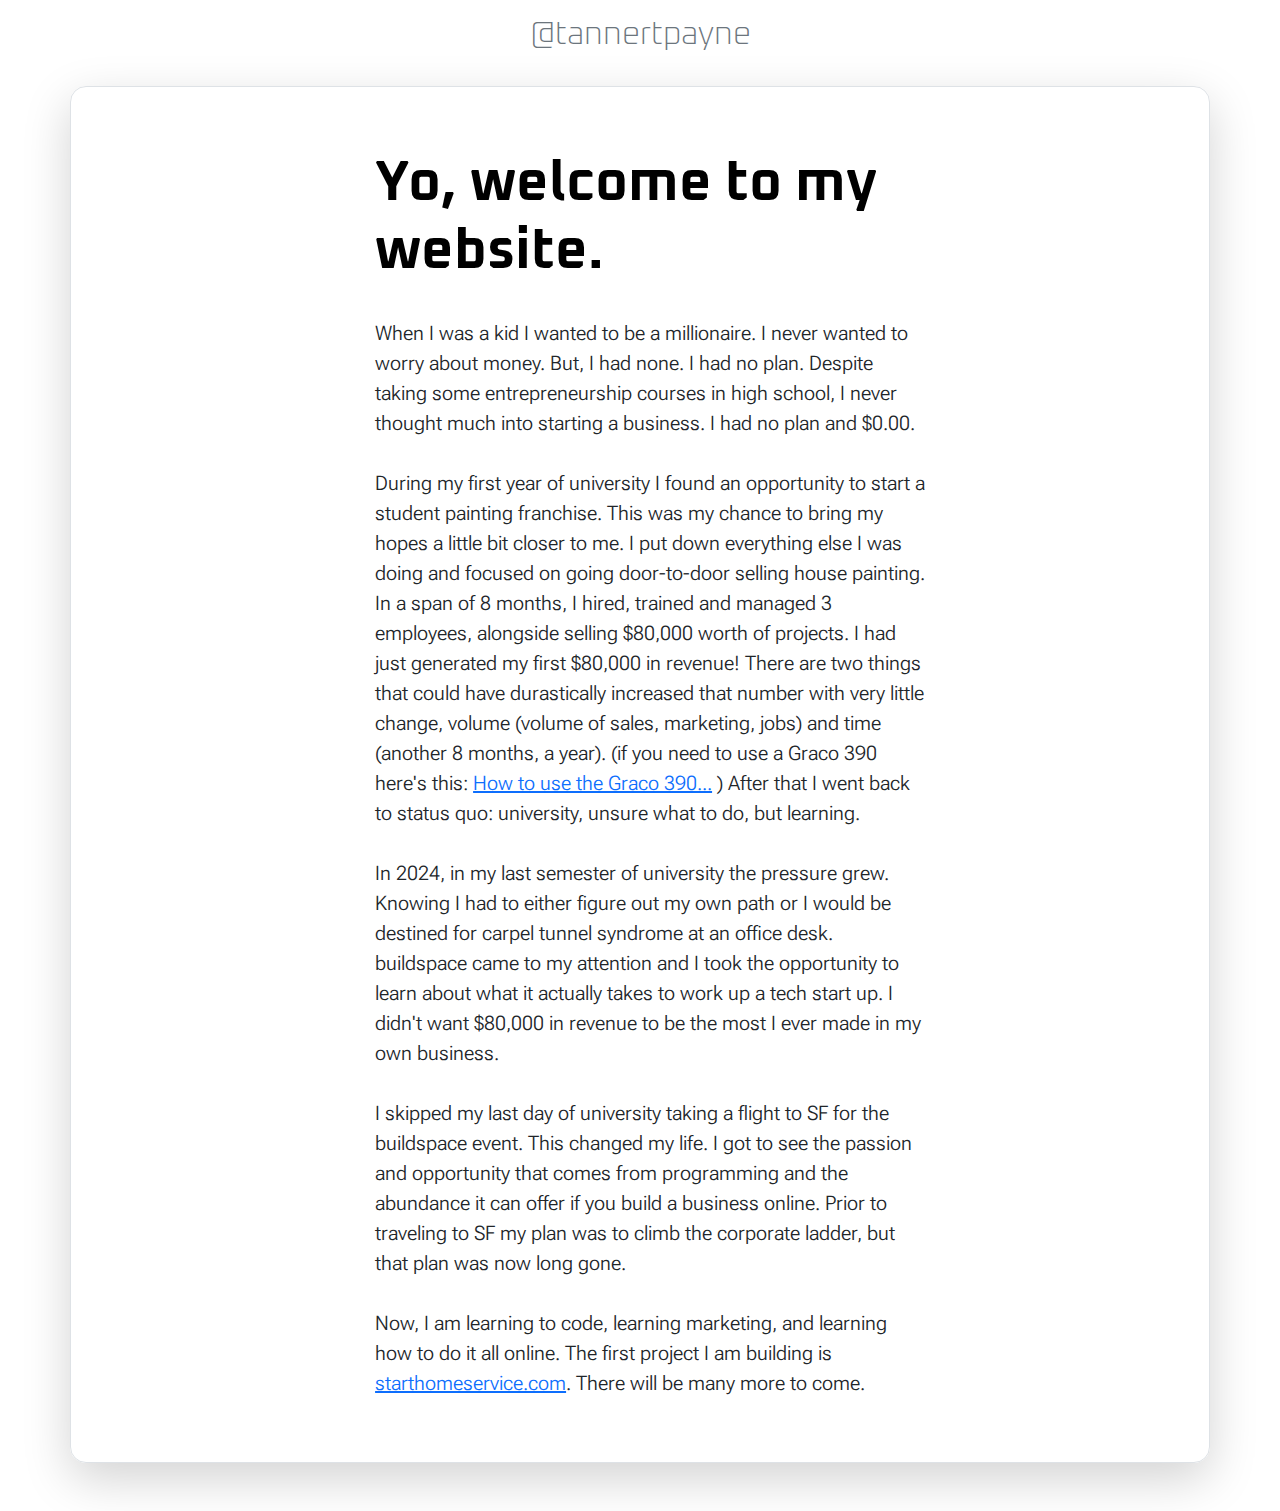
==== mystory.html @ 1a2d220b "Add files via upload" ====
<!doctype html>
<html lang="en">
  <head>
    <meta charset="utf-8">
    <meta name="viewport" content="width=device-width, initial-scale=1">
    <title>@tannertpayne</title>
    <link rel="stylesheet" href="styles.css">
    <link href="https://cdn.jsdelivr.net/npm/bootstrap@5.3.3/dist/css/bootstrap.min.css" rel="stylesheet" integrity="sha384-QWTKZyjpPEjISv5WaRU9OFeRpok6YctnYmDr5pNlyT2bRjXh0JMhjY6hW+ALEwIH" crossorigin="anonymous">
    <link rel="preconnect" href="https://fonts.googleapis.com">
    <link rel="preconnect" href="https://fonts.gstatic.com" crossorigin>
    <link href="https://fonts.googleapis.com/css2?family=Anta&family=Arya:wght@400;700&family=Bebas+Neue&family=Belleza&family=Bona+Nova+SC:ital,wght@0,400;0,700;1,400&family=Bowlby+One+SC&family=Bricolage+Grotesque:opsz,wght@12..96,200..800&family=Chakra+Petch:ital,wght@0,300;0,400;0,500;0,600;0,700;1,300;1,400;1,500;1,600;1,700&family=Darker+Grotesque:wght@300..900&family=DotGothic16&family=DynaPuff:wght@400..700&family=Flow+Circular&family=Geo:ital@0;1&family=Iceland&family=Inconsolata:wght@200..900&family=Indie+Flower&family=Italiana&family=Libre+Barcode+39&family=Libre+Bodoni:ital,wght@0,400..700;1,400..700&family=Michroma&family=Montserrat+Subrayada:wght@400;700&family=Nova+Square&family=Orbitron:wght@400..900&family=Oxanium:wght@200..800&family=Questrial&family=Rampart+One&family=Roboto+Flex:opsz,wght@8..144,100..1000&family=Rubik+Bubbles&family=Rubik+Gemstones&family=Tenor+Sans&display=swap" rel="stylesheet">
</head>
  <body>

    <div class="container">
        <header class="d-flex justify-content-center py-3">
         <a href="./index.html" target="_blank" class="text-decoration-none text-secondary"><h2 class="oxanium">@tannertpayne</h2></a>
        </header>
      </div>

      <div class="container my-5 mt-2">
        <div class="row p-4 pb-0 pe-lg-0 pt-lg-5 align-items-center rounded-4 border shadow-lg d-flex justify-content-center">
          <div class="col-lg-7 p-3 p-lg-5 pt-lg-3 text-start">
            <h1 class="display-4 fw-bold text-body-emphasis oxanium">Yo, welcome to my website.</h1>
            <br/>
            <p class="lead roboto">When I was a kid I wanted to be a millionaire. I never wanted to worry about money. But, I had none. I had no plan. Despite taking some entrepreneurship courses in high school, I never thought much into starting a business. I had no plan and $0.00. <br/><br/> During my first year of university I found an opportunity to start a student painting franchise. This was my chance to bring my hopes a little bit closer to me. I put down everything else I was doing and focused on going door-to-door selling house painting. In a span of 8 months, I hired, trained and managed 3 employees, alongside selling $80,000 worth of projects. I had just generated my first $80,000 in revenue! There are two things that could have durastically increased that number with very little change, volume (volume of sales, marketing, jobs) and time (another 8 months, a year). (if you need to use a Graco 390 here's this: <a href="https://youtu.be/JGHoWRsu5n0?si=PdyEsb2DILtqRDI2">How to use the Graco 390...</a> ) After that I went back to status quo: university, unsure what to do, but learning. <br/><br/>In 2024, in my last semester of university the pressure grew. Knowing I had to either figure out my own path or I would be destined for carpel tunnel syndrome at an office desk. buildspace came to my attention and I took the opportunity to learn about what it actually takes to work up a tech start up. I didn't want $80,000 in revenue to be the most I ever made in my own business. <br/><br/>I skipped my last day of university taking a flight to SF for the buildspace event. This changed my life. I got to see the passion and opportunity that comes from programming and the abundance it can offer if you build a business online. Prior to traveling to SF my plan was to climb the corporate ladder, but that plan was now long gone. <br/><br/>Now, I am learning to code, learning marketing, and learning how to do it all online. The first project I am building is <a href="https://www.starthomeservice.com/">starthomeservice.com</a>. There will be many more to come.</p>
          </div>
        </div>
      </div>

      <script src="https://cdn.jsdelivr.net/npm/bootstrap@5.3.3/dist/js/bootstrap.bundle.min.js" integrity="sha384-YvpcrYf0tY3lHB60NNkmXc5s9fDVZLESaAA55NDzOxhy9GkcIdslK1eN7N6jIeHz" crossorigin="anonymous"></script>
    </body>
  </html>
---- styles.css ----
@import url('https://fonts.googleapis.com/css2?family=Anta&family=Arya:wght@400;700&family=Bebas+Neue&family=Belleza&family=Bona+Nova+SC:ital,wght@0,400;0,700;1,400&family=Bowlby+One+SC&family=Bricolage+Grotesque:opsz,wght@12..96,200..800&family=Chakra+Petch:ital,wght@0,300;0,400;0,500;0,600;0,700;1,300;1,400;1,500;1,600;1,700&family=Darker+Grotesque:wght@300..900&family=DotGothic16&family=DynaPuff:wght@400..700&family=Flow+Circular&family=Geo:ital@0;1&family=Iceland&family=Inconsolata:wght@200..900&family=Indie+Flower&family=Italiana&family=Libre+Barcode+39&family=Libre+Bodoni:ital,wght@0,400..700;1,400..700&family=Michroma&family=Montserrat+Subrayada:wght@400;700&family=Nova+Square&family=Orbitron:wght@400..900&family=Oxanium:wght@200..800&family=Questrial&family=Rampart+One&family=Roboto+Flex:opsz,wght@8..144,100..1000&family=Rubik+Bubbles&family=Rubik+Gemstones&family=Tenor+Sans&display=swap');

.oxanium {
  font-family: "Oxanium", serif;
  font-optical-sizing: auto;
  font-weight: 200;
  font-style: normal;
}

.roboto {
  font-family: "Roboto Flex", serif;
  font-optical-sizing: auto;
  font-weight: 200;
  font-style: normal;
  font-variation-settings:
    "slnt" 0,
    "wdth" 100,
    "GRAD" 0,
    "XOPQ" 96,
    "XTRA" 468,
    "YOPQ" 79,
    "YTAS" 750,
    "YTDE" -203,
    "YTFI" 738,
    "YTLC" 514,
    "YTUC" 712;
}

.roboto-lg {
    font-family: "Roboto Flex", serif;
    font-optical-sizing: auto;
    font-weight: 600;
    font-style: normal;
    font-variation-settings:
      "slnt" 0,
      "wdth" 100,
      "GRAD" 0,
      "XOPQ" 96,
      "XTRA" 468,
      "YOPQ" 79,
      "YTAS" 750,
      "YTDE" -203,
      "YTFI" 738,
      "YTLC" 514,
      "YTUC" 712;
  }

  body {
    background-color: #1e293b;
  }

  .list-unstyled li {
    margin-bottom: 8px; /* Adjust the value as needed for spacing */
}
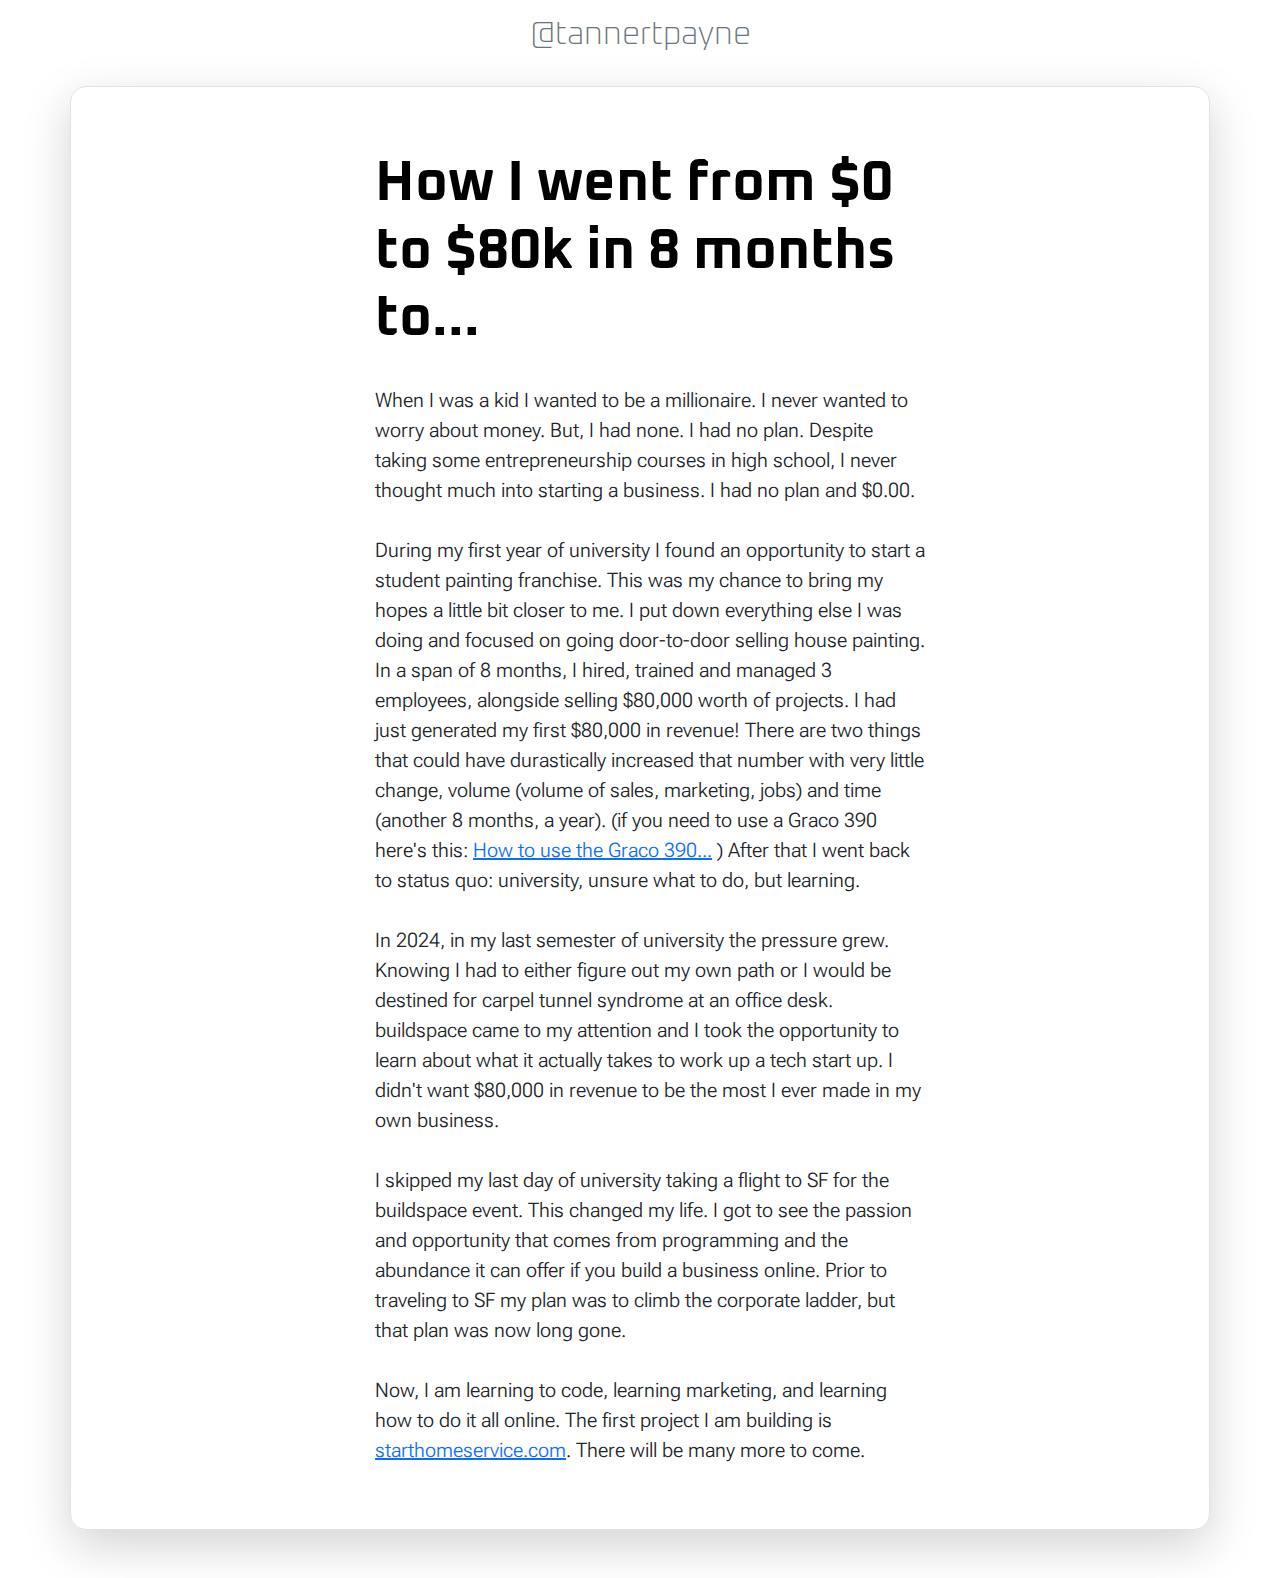
==== commit 04f69875: "Update mystory.html" ====
--- a/mystory.html
+++ b/mystory.html
@@ -21,7 +21,7 @@
       <div class="container my-5 mt-2">
         <div class="row p-4 pb-0 pe-lg-0 pt-lg-5 align-items-center rounded-4 border shadow-lg d-flex justify-content-center">
           <div class="col-lg-7 p-3 p-lg-5 pt-lg-3 text-start">
-            <h1 class="display-4 fw-bold text-body-emphasis oxanium">Yo, welcome to my website.</h1>
+            <h1 class="display-4 fw-bold text-body-emphasis oxanium">How I went from $0 to $80k in 8 months to...</h1>
             <br/>
             <p class="lead roboto">When I was a kid I wanted to be a millionaire. I never wanted to worry about money. But, I had none. I had no plan. Despite taking some entrepreneurship courses in high school, I never thought much into starting a business. I had no plan and $0.00. <br/><br/> During my first year of university I found an opportunity to start a student painting franchise. This was my chance to bring my hopes a little bit closer to me. I put down everything else I was doing and focused on going door-to-door selling house painting. In a span of 8 months, I hired, trained and managed 3 employees, alongside selling $80,000 worth of projects. I had just generated my first $80,000 in revenue! There are two things that could have durastically increased that number with very little change, volume (volume of sales, marketing, jobs) and time (another 8 months, a year). (if you need to use a Graco 390 here's this: <a href="https://youtu.be/JGHoWRsu5n0?si=PdyEsb2DILtqRDI2">How to use the Graco 390...</a> ) After that I went back to status quo: university, unsure what to do, but learning. <br/><br/>In 2024, in my last semester of university the pressure grew. Knowing I had to either figure out my own path or I would be destined for carpel tunnel syndrome at an office desk. buildspace came to my attention and I took the opportunity to learn about what it actually takes to work up a tech start up. I didn't want $80,000 in revenue to be the most I ever made in my own business. <br/><br/>I skipped my last day of university taking a flight to SF for the buildspace event. This changed my life. I got to see the passion and opportunity that comes from programming and the abundance it can offer if you build a business online. Prior to traveling to SF my plan was to climb the corporate ladder, but that plan was now long gone. <br/><br/>Now, I am learning to code, learning marketing, and learning how to do it all online. The first project I am building is <a href="https://www.starthomeservice.com/">starthomeservice.com</a>. There will be many more to come.</p>
           </div>
@@ -30,4 +30,4 @@
 
       <script src="https://cdn.jsdelivr.net/npm/bootstrap@5.3.3/dist/js/bootstrap.bundle.min.js" integrity="sha384-YvpcrYf0tY3lHB60NNkmXc5s9fDVZLESaAA55NDzOxhy9GkcIdslK1eN7N6jIeHz" crossorigin="anonymous"></script>
     </body>
-  </html>+  </html>
